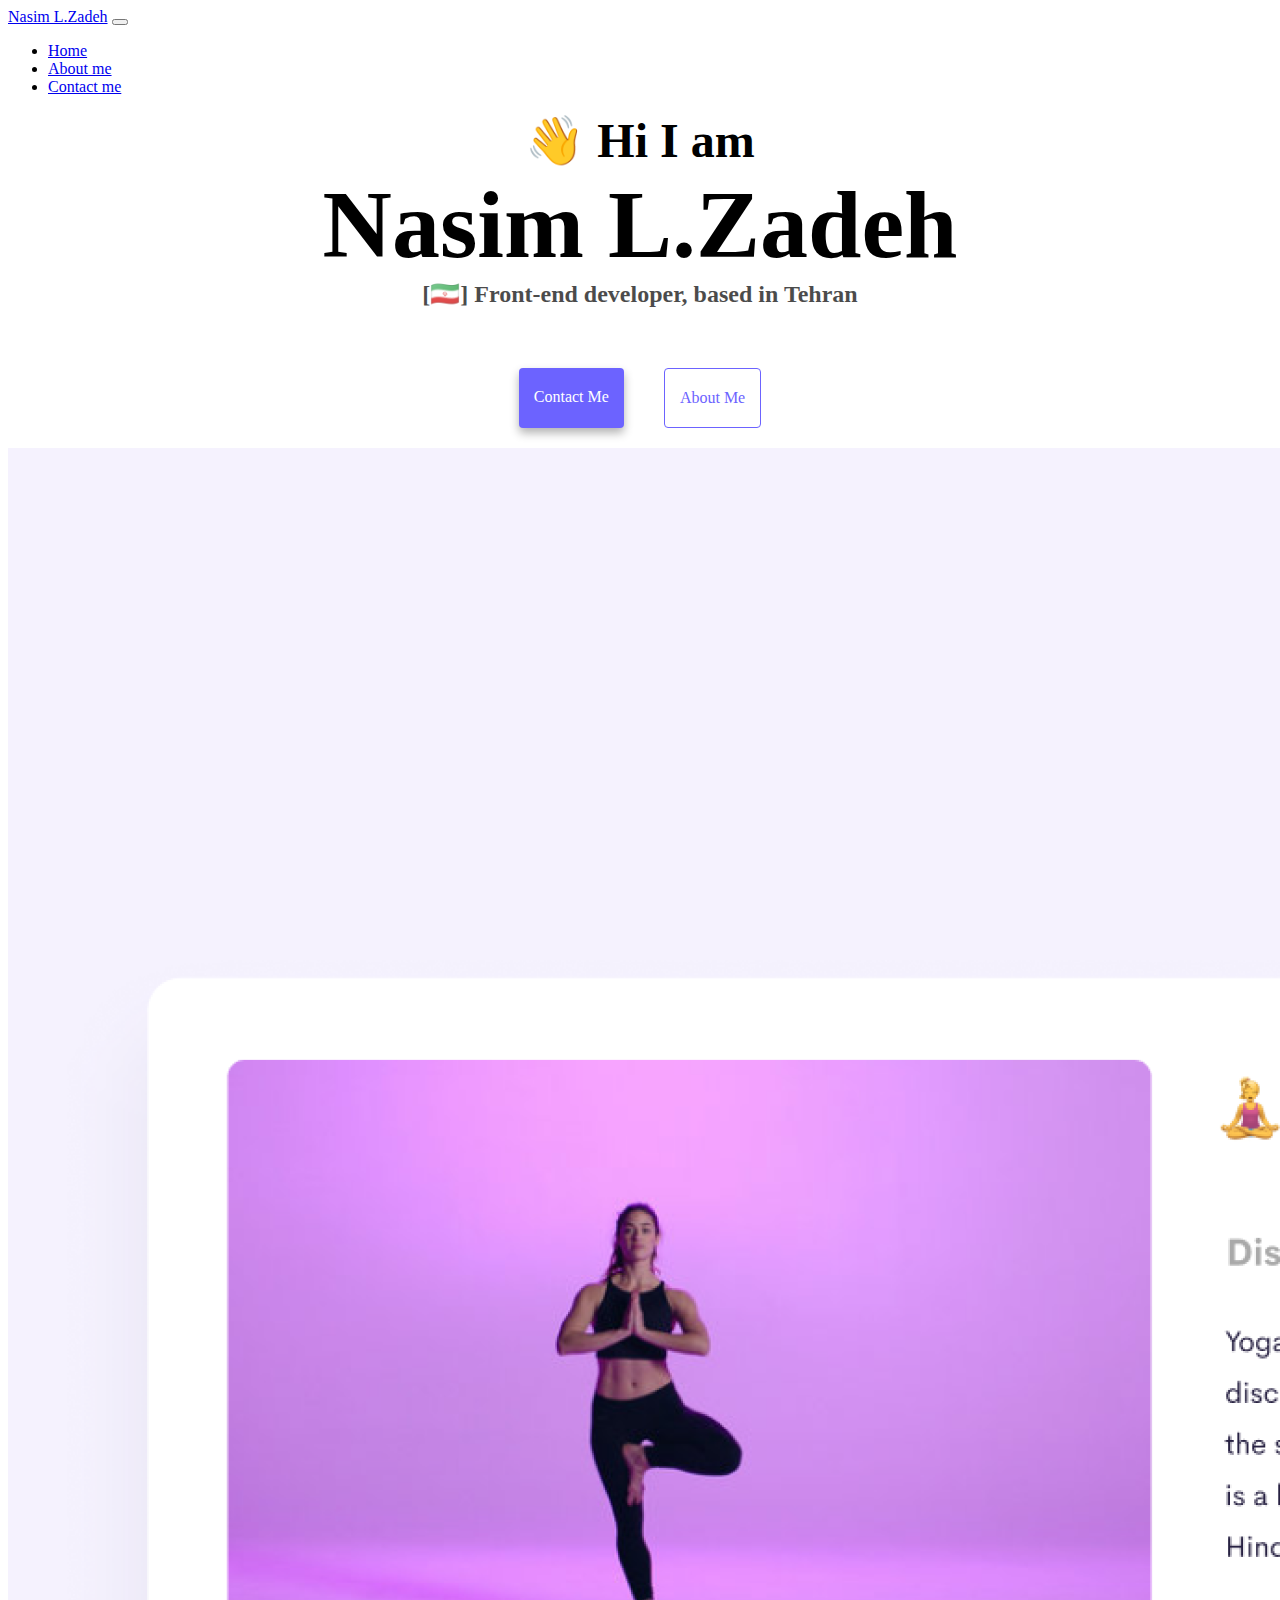
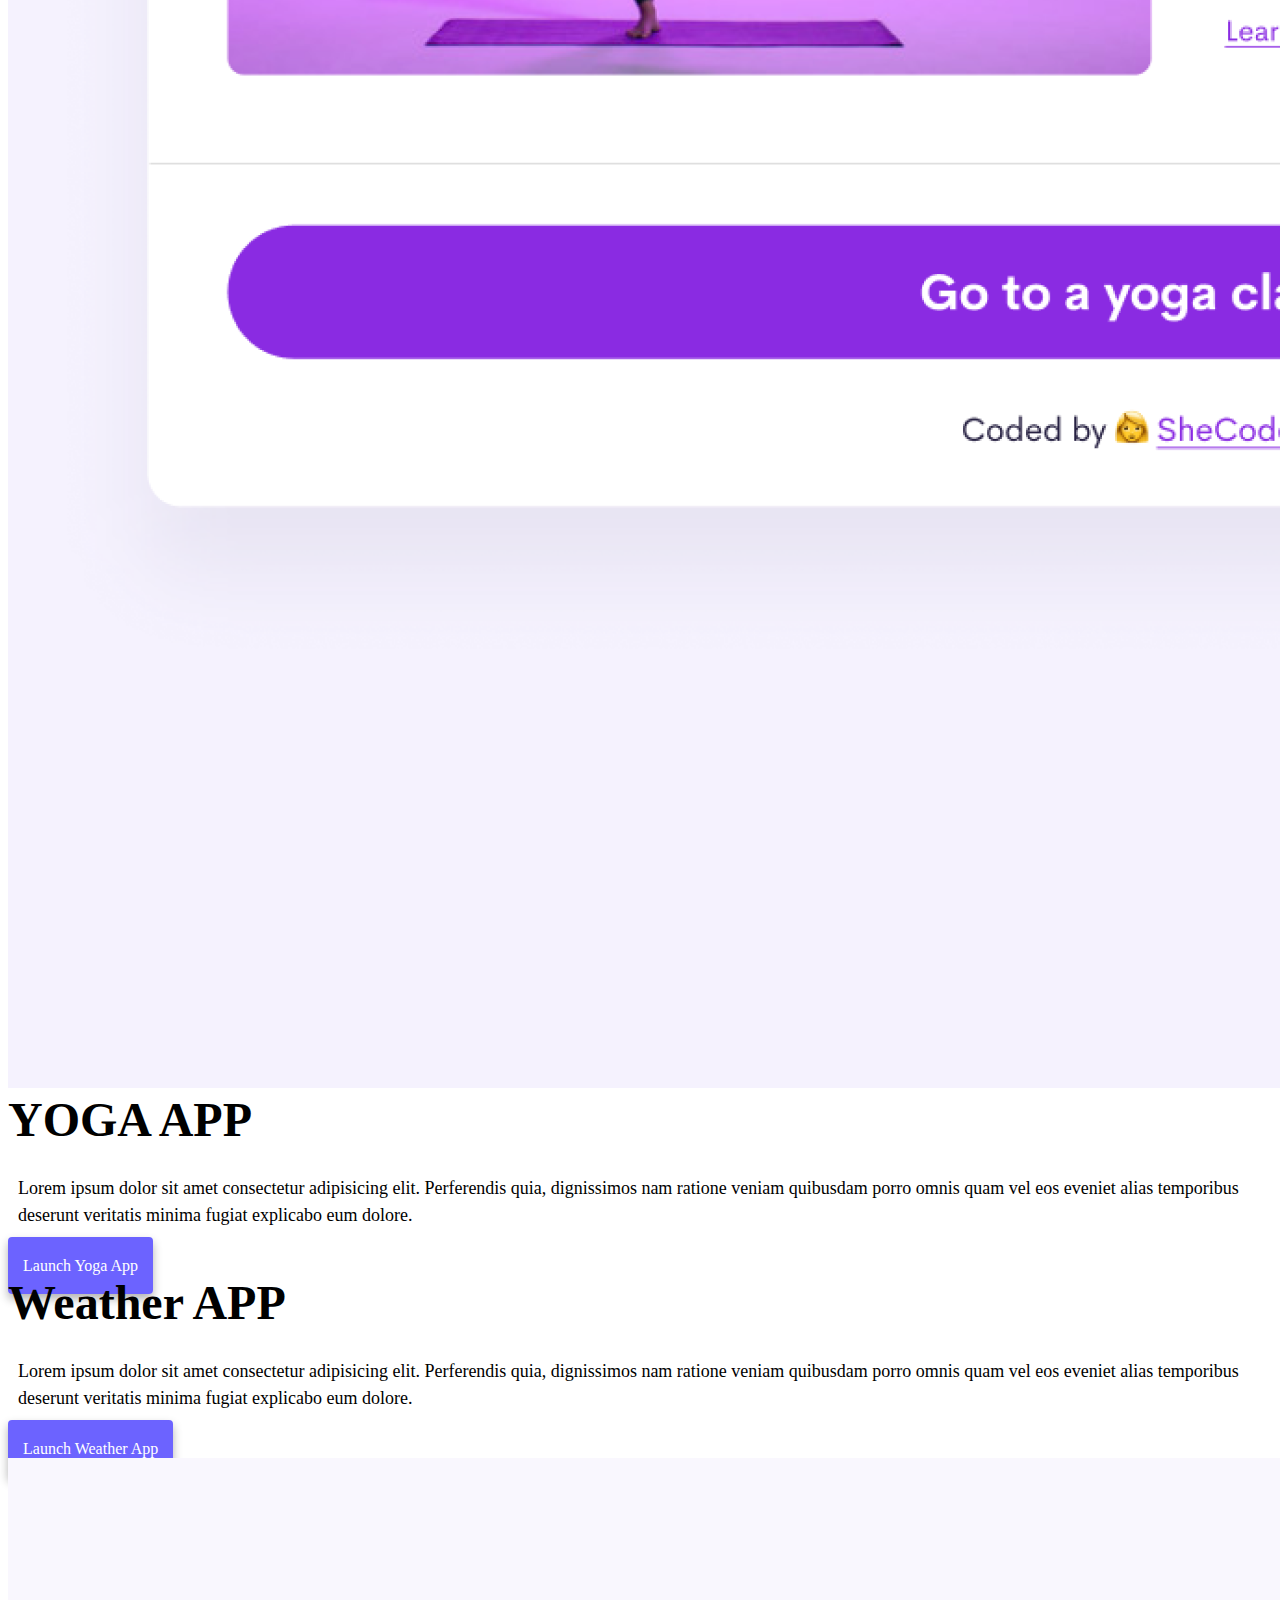
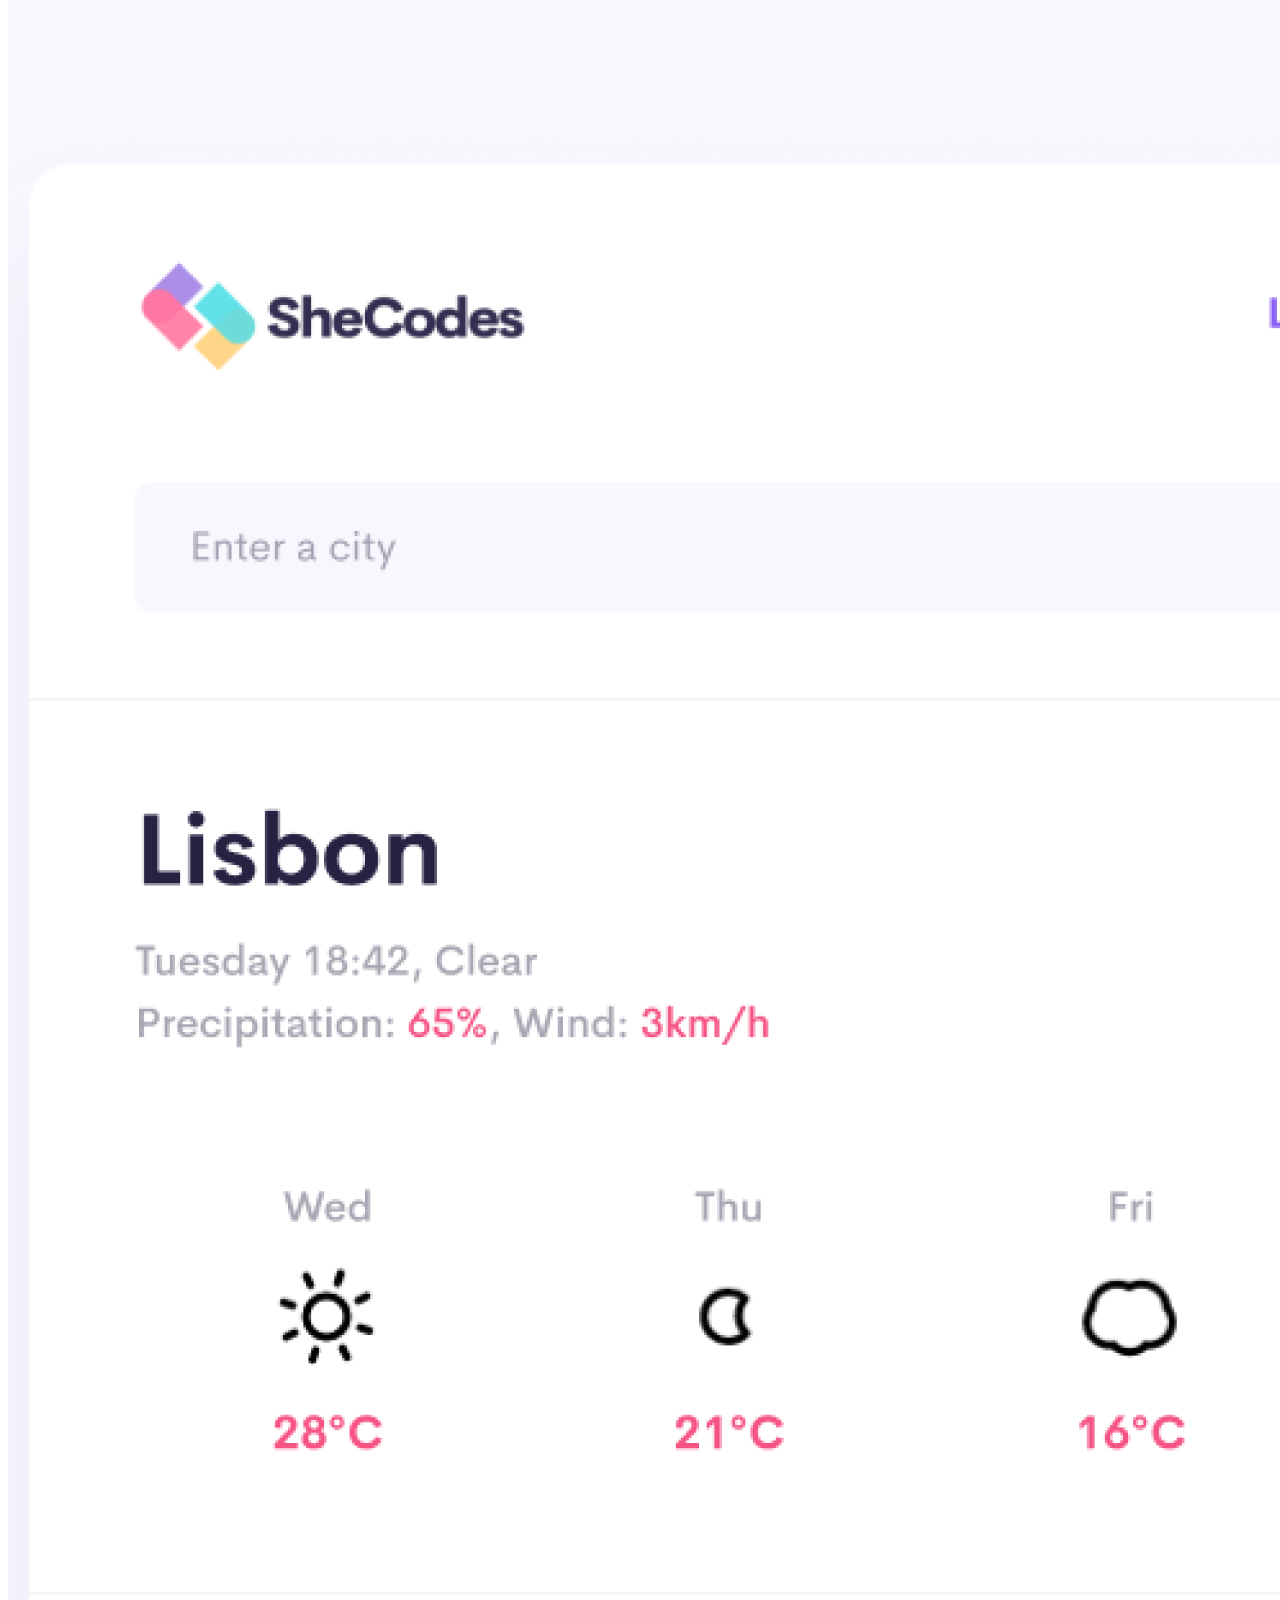
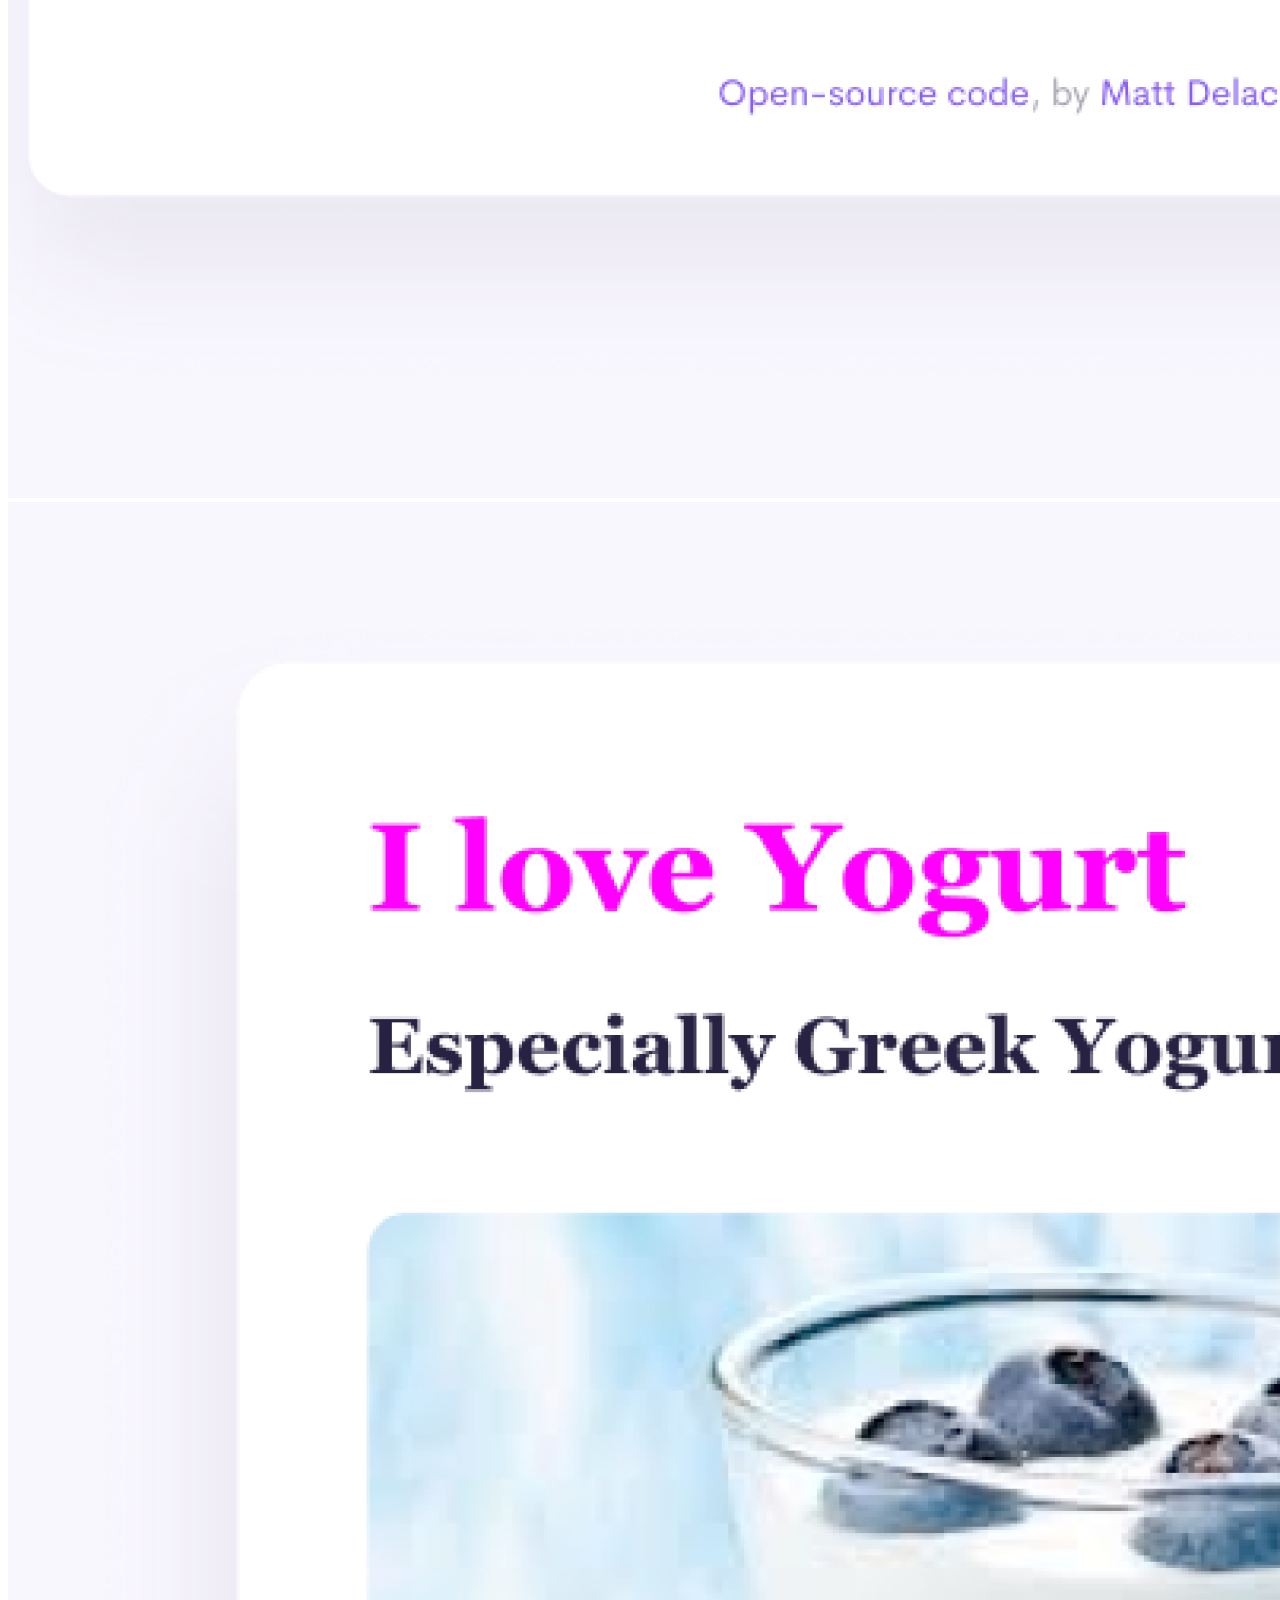
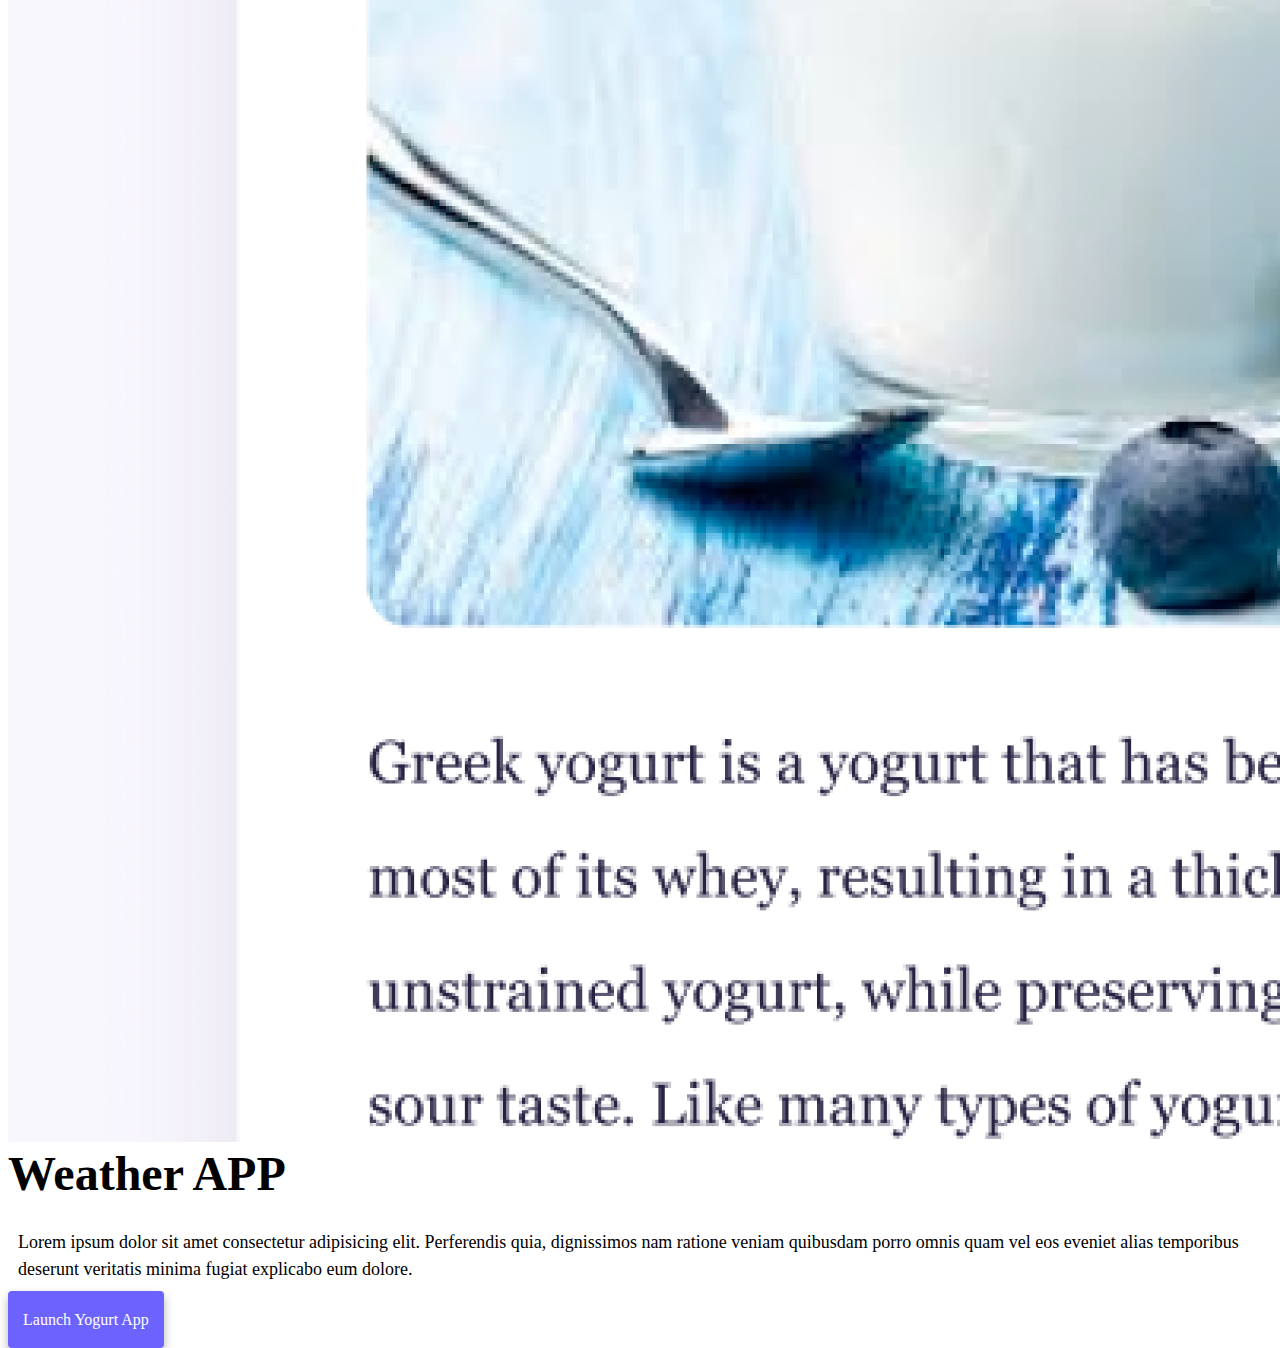
==== index.html @ 2a2cdb47 "loaded the first version of project - week 2" ====
<!DOCTYPE html>
<html lang="en">
  <head>
    <meta charset="UTF-8" />
    <meta http-equiv="X-UA-Compatible" content="IE=edge" />
    <meta name="viewport" content="width=device-width, initial-scale=1.0" />
    <title>Nasim L.Zadeh</title>
    <link rel="stylesheet" href="style.css" />
    <link href="https://cdn.jsdelivr.net/npm/bootstrap@5.3.0-alpha3/dist/css/bootstrap.min.css" rel="stylesheet" integrity="sha384-KK94CHFLLe+nY2dmCWGMq91rCGa5gtU4mk92HdvYe+M/SXH301p5ILy+dN9+nJOZ" crossorigin="anonymous">
  </head>
  <!-- ------------------------------------------- -->
  <body>
  <nav class="navbar navbar-expand-lg bg-body-tertiary sticky-top">
  <div class="container-fluid px-5">
    <a class="navbar-brand" href="#">Nasim L.Zadeh</a>
    <button class="navbar-toggler" type="button" data-bs-toggle="collapse" data-bs-target="#navbarNav" aria-controls="navbarNav" aria-expanded="false" aria-label="Toggle navigation">
      <span class="navbar-toggler-icon"></span>
    </button>
    <div class="collapse navbar-collapse" id="navbarNav">
      <ul class="navbar-nav">
        <li class="nav-item">
          <a class="nav-link active" aria-current="page" href="#">Home</a>
        </li>
        <li class="nav-item">
          <a class="nav-link" href="about.html">About me</a>
        </li>
        <li class="nav-item">
          <a class="nav-link" href="about.html#contact">Contact me</a>
        </li>
      </ul>
    </div>
  </div>
</nav>
    <h2 class="mt-5" id="top">👋 Hi I am</h2>
    <h1>Nasim L.Zadeh</h1>
    <h3>[🇮🇷] Front-end developer, based in Tehran</h3>
    <div class="navigation-links mb-5">
      <a href="about.html#contact" class="contact-link">Contact me</a>
      <a href="about.html" class="about-link">About me</a>
    </div>
    <!-- --------------------------------------- -->
    <div class="container">
    <div class="row">
    <div class="col-6">
    <img src="images/yoga.png" class="img-fluid">
    </div>
       <div class="col-6">
    <h2 class="mt-4 app-name"> YOGA APP</h2>
    <p class="nocolor-bg"> Lorem ipsum dolor sit amet consectetur 
    adipisicing elit. Perferendis quia, dignissimos nam ratione veniam
    quibusdam porro omnis quam vel eos eveniet alias temporibus 
    deserunt veritatis minima fugiat explicabo eum dolore.</p>
        <div class="mb-5">
      <a href="index#top" class="launch-links">Launch Yoga App</a>
      </div>
    </div>
    </div>
    <!-- -------------------------------------------------------- -->
    <div class="row">
    <div class="col-6">
    <h2 class="mt-4 app-name"> Weather APP</h2>
    <p class="nocolor-bg"> Lorem ipsum dolor sit amet consectetur adipisicing elit. Perferendis quia, dignissimos nam ratione veniam quibusdam porro omnis quam vel eos eveniet alias temporibus deserunt veritatis minima fugiat explicabo eum dolore.</p>
        <div class="mb-5">
      <a href="index#top" class="launch-links">Launch Weather App</a>
      </div>
    </div>
       <div class="col-6">
    <img src="images/weather.png" class="img-fluid">
    </div>
    </div>
    </div>
    <!-- --------------------------------------------------------------- -->
     <div class="row">
    <div class="col-6">
    <img src="images/yogurt.png" class="img-fluid">
    </div>
    <div class="col-6">
    <h2 class="mt-4 app-name"> Weather APP</h2>
    <p class="nocolor-bg"> Lorem ipsum dolor sit amet consectetur adipisicing elit. Perferendis quia, dignissimos nam ratione veniam quibusdam porro omnis quam vel eos eveniet alias temporibus deserunt veritatis minima fugiat explicabo eum dolore.</p>
        <div class="mb-5">
      <a href="index#top" class="launch-links">Launch Yogurt App</a>
      </div>
    </div>

    </div>
    </div>
    <script src="https://cdn.jsdelivr.net/npm/bootstrap@5.3.0-alpha3/dist/js/bootstrap.bundle.min.js" integrity="sha384-ENjdO4Dr2bkBIFxQpeoTz1HIcje39Wm4jDKdf19U8gI4ddQ3GYNS7NTKfAdVQSZe" crossorigin="anonymous"></script>
  </body>
</html>
---- style.css ----
:root {
  --primary-color: #6c63ff;
  --secondary-color: #f5f2fe;
  --box-shadow: 0 5px 10px rgba(0, 0, 0, 0.3);
}

body {
  /* margin: 60px auto; */
  max-width: 100%;
}

h1,
h2,
h3 {
  text-align: center;
  margin: 0;
}

h1 {
  font-size: 96px;
}

h2 {
  font-size: 48px;
}

h3 {
  font-size: 24px;
  opacity: 0.7;
}

p {
  background: var(--secondary-color);
  padding: 10px;
  border-radius: 4px;
  font-size: 18px;
  line-height: 1.5;
  text-align: left;
}

.app-name {
  text-align: left;
}
.nocolor-bg {
  background: white;
}

.navigation-links {
  display: flex;
  margin-top: 40px;
  justify-content: center;
}

.navigation-links a {
  margin: 20px;
  border-radius: 4px;
  padding: 20px 15px;
  text-decoration: none;
  text-transform: capitalize;
}

.contact-link {
  background: var(--primary-color);
  box-shadow: var(--box-shadow);
  color: white;
}
.launch-links {
  /* margin: 5px; */
  border-radius: 4px;
  padding: 20px 15px;
  text-decoration: none;
  text-transform: capitalize;
  background: var(--primary-color);
  box-shadow: var(--box-shadow);
  color: white;
}

.about-link {
  color: var(--primary-color);
  border: 1px solid var(--primary-color);
}

.homepage-link {
  color: var(--primary-color);
  text-align: center;
  display: block;
}

.about-paragraphs {
  display: flex;
  margin: 30px 0;
  text-align: center;
}

.about-paragraphs p {
  margin: 10px;
}

.email-link {
  display: flex;
  justify-content: center;
  color: var(--primary-color);
  font-size: 28px;
  text-decoration: none;
}

.email-link:hover {
  text-decoration: underline;
}
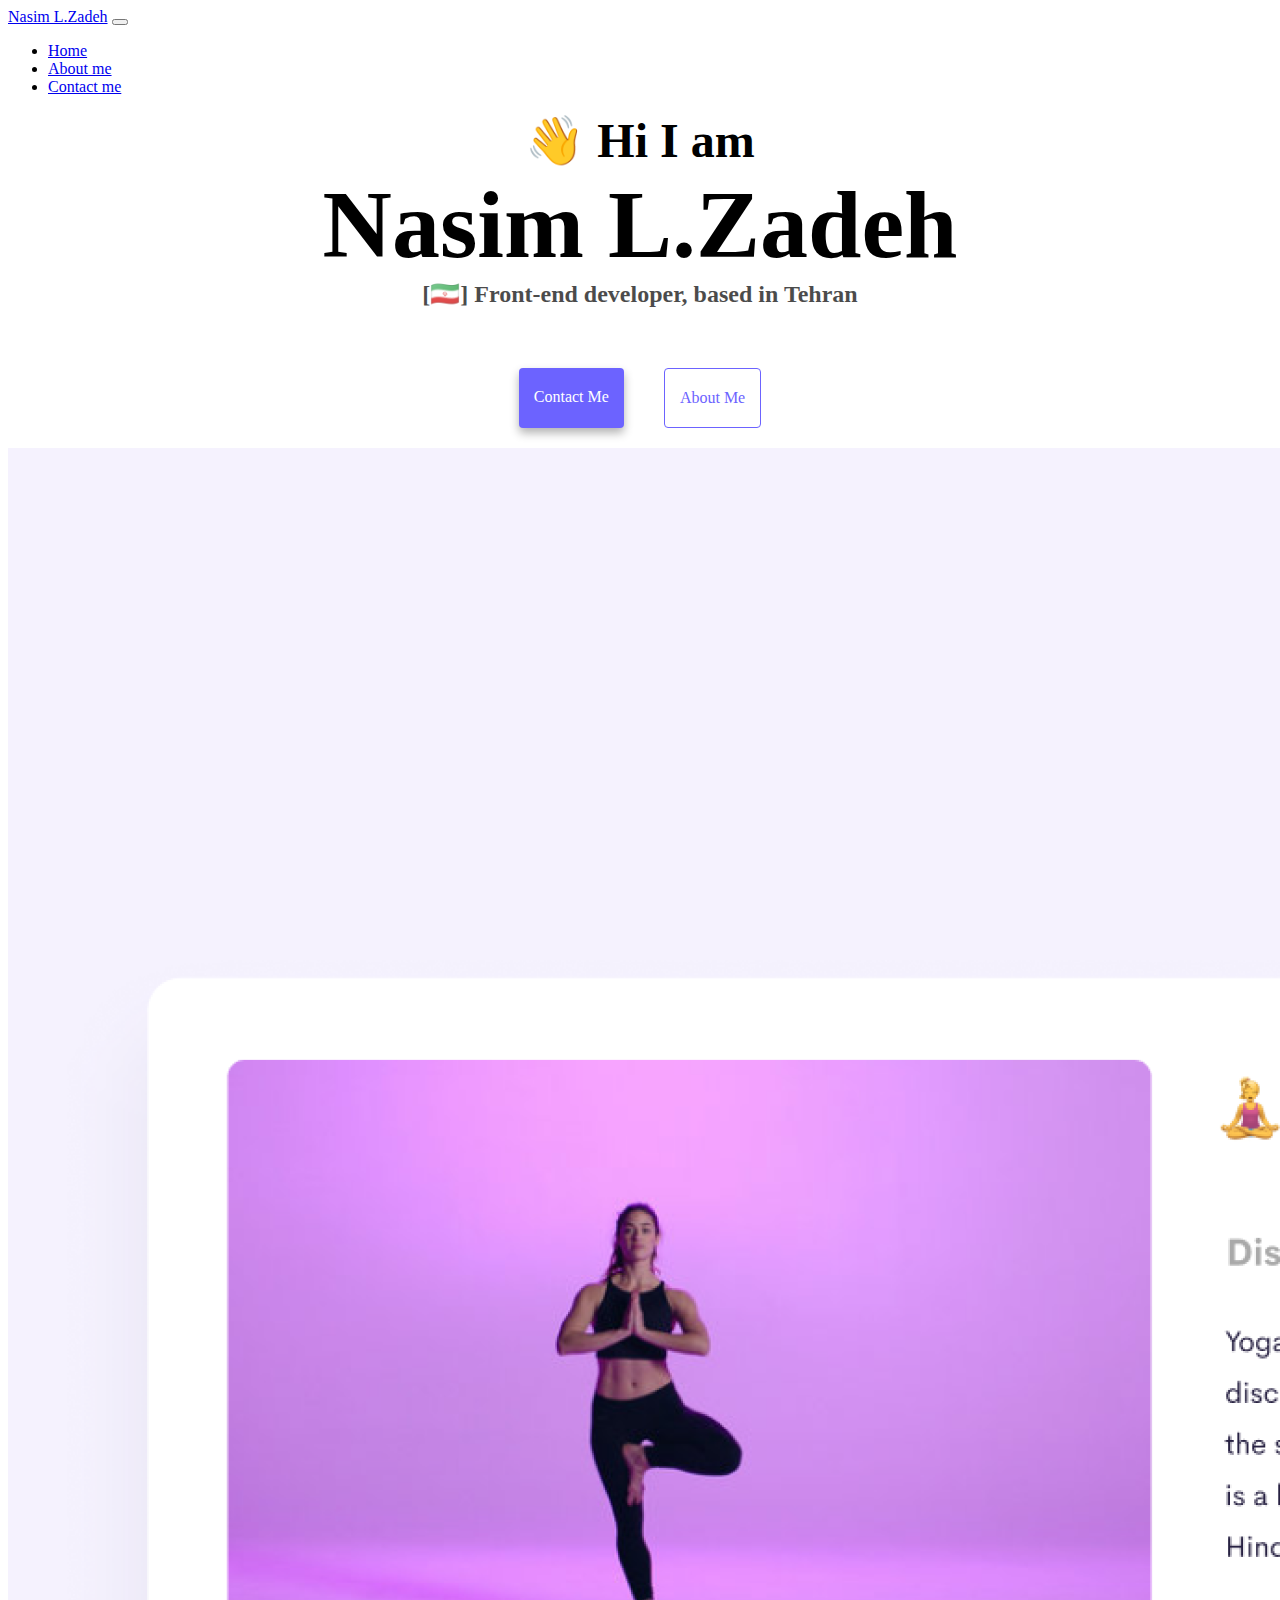
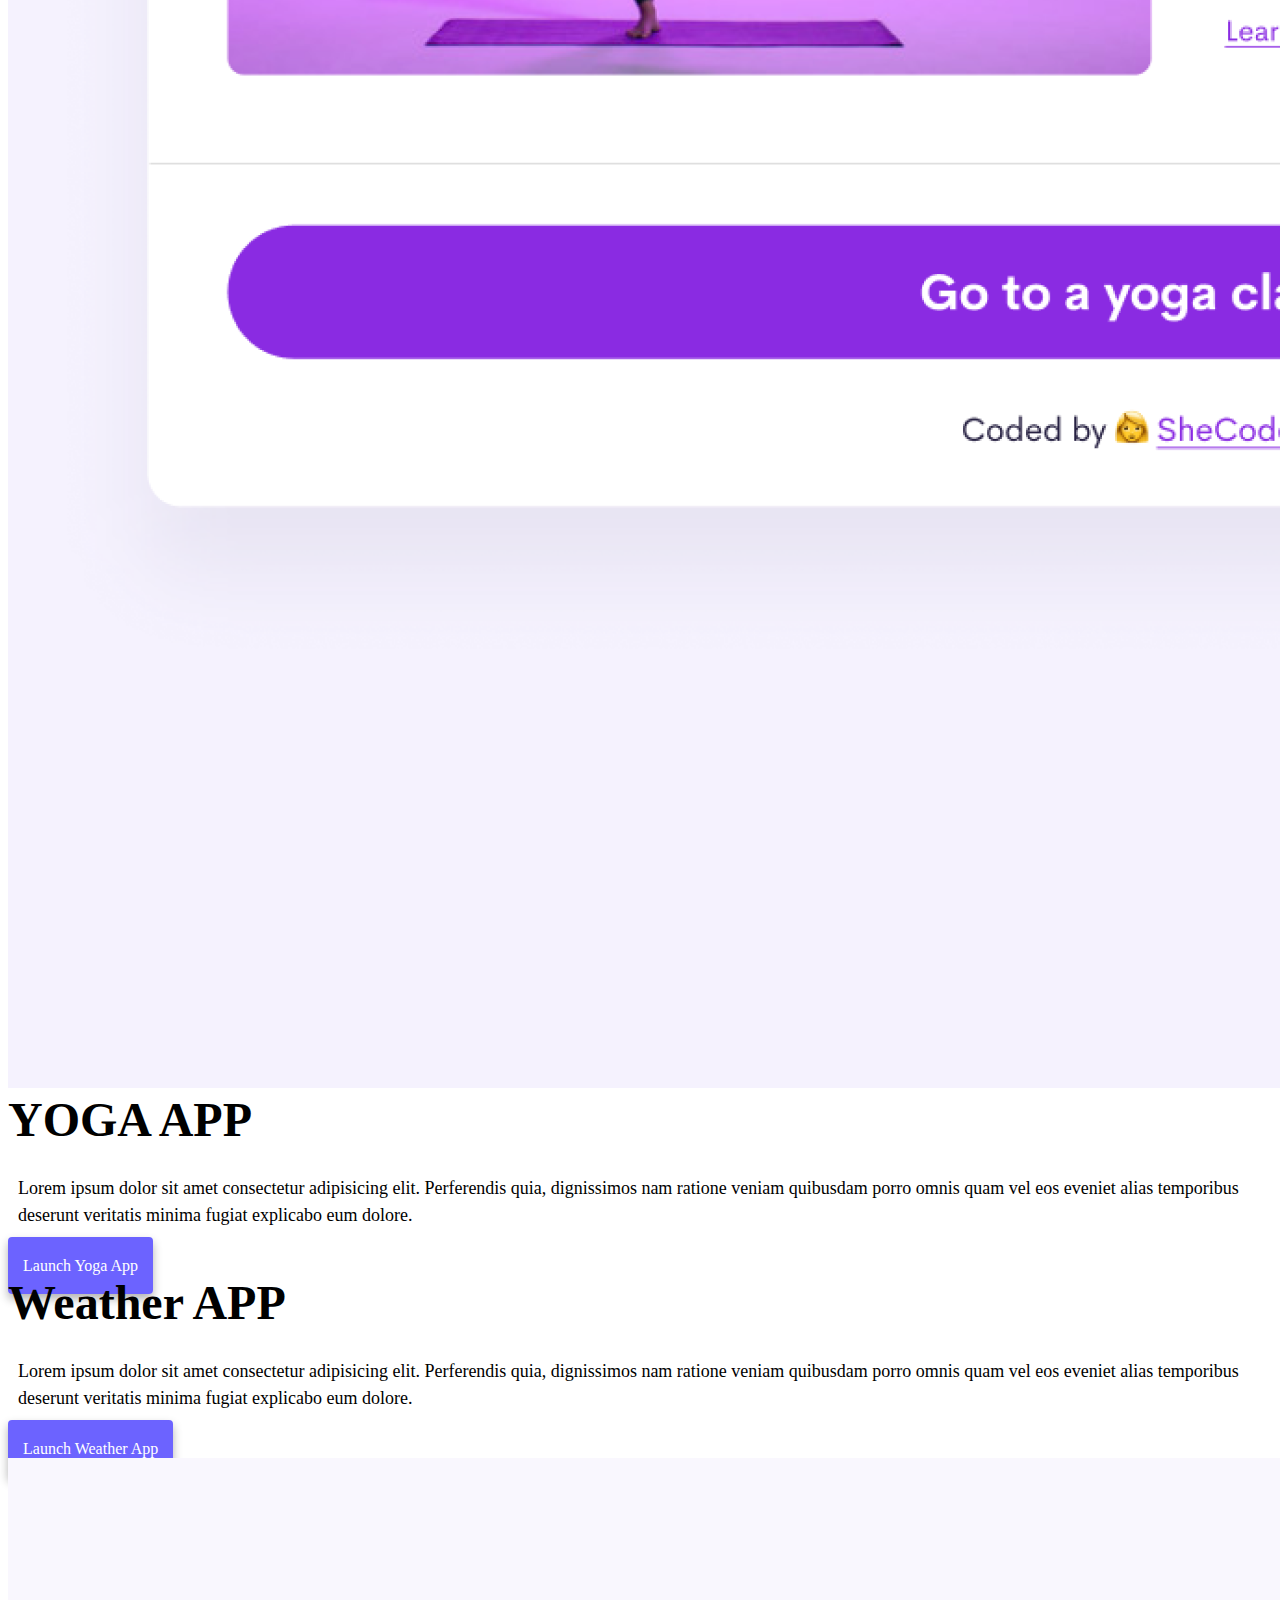
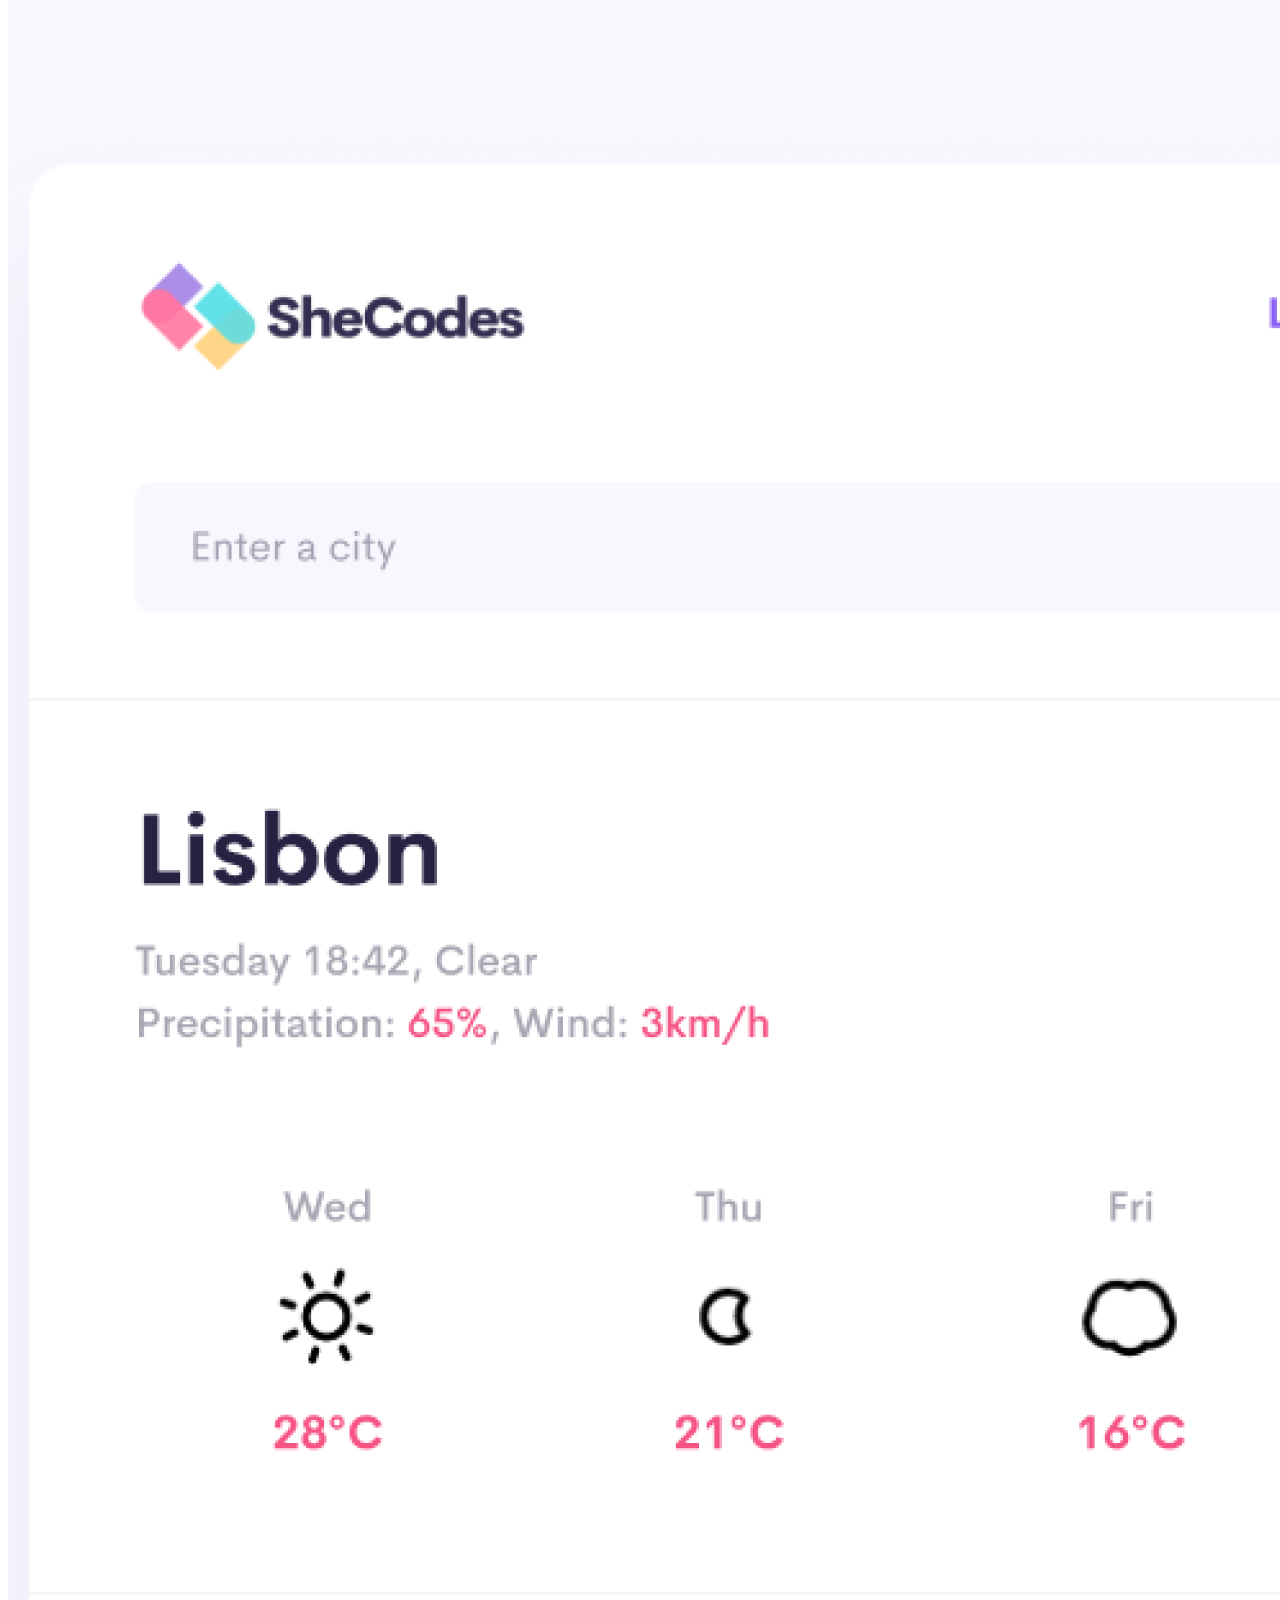
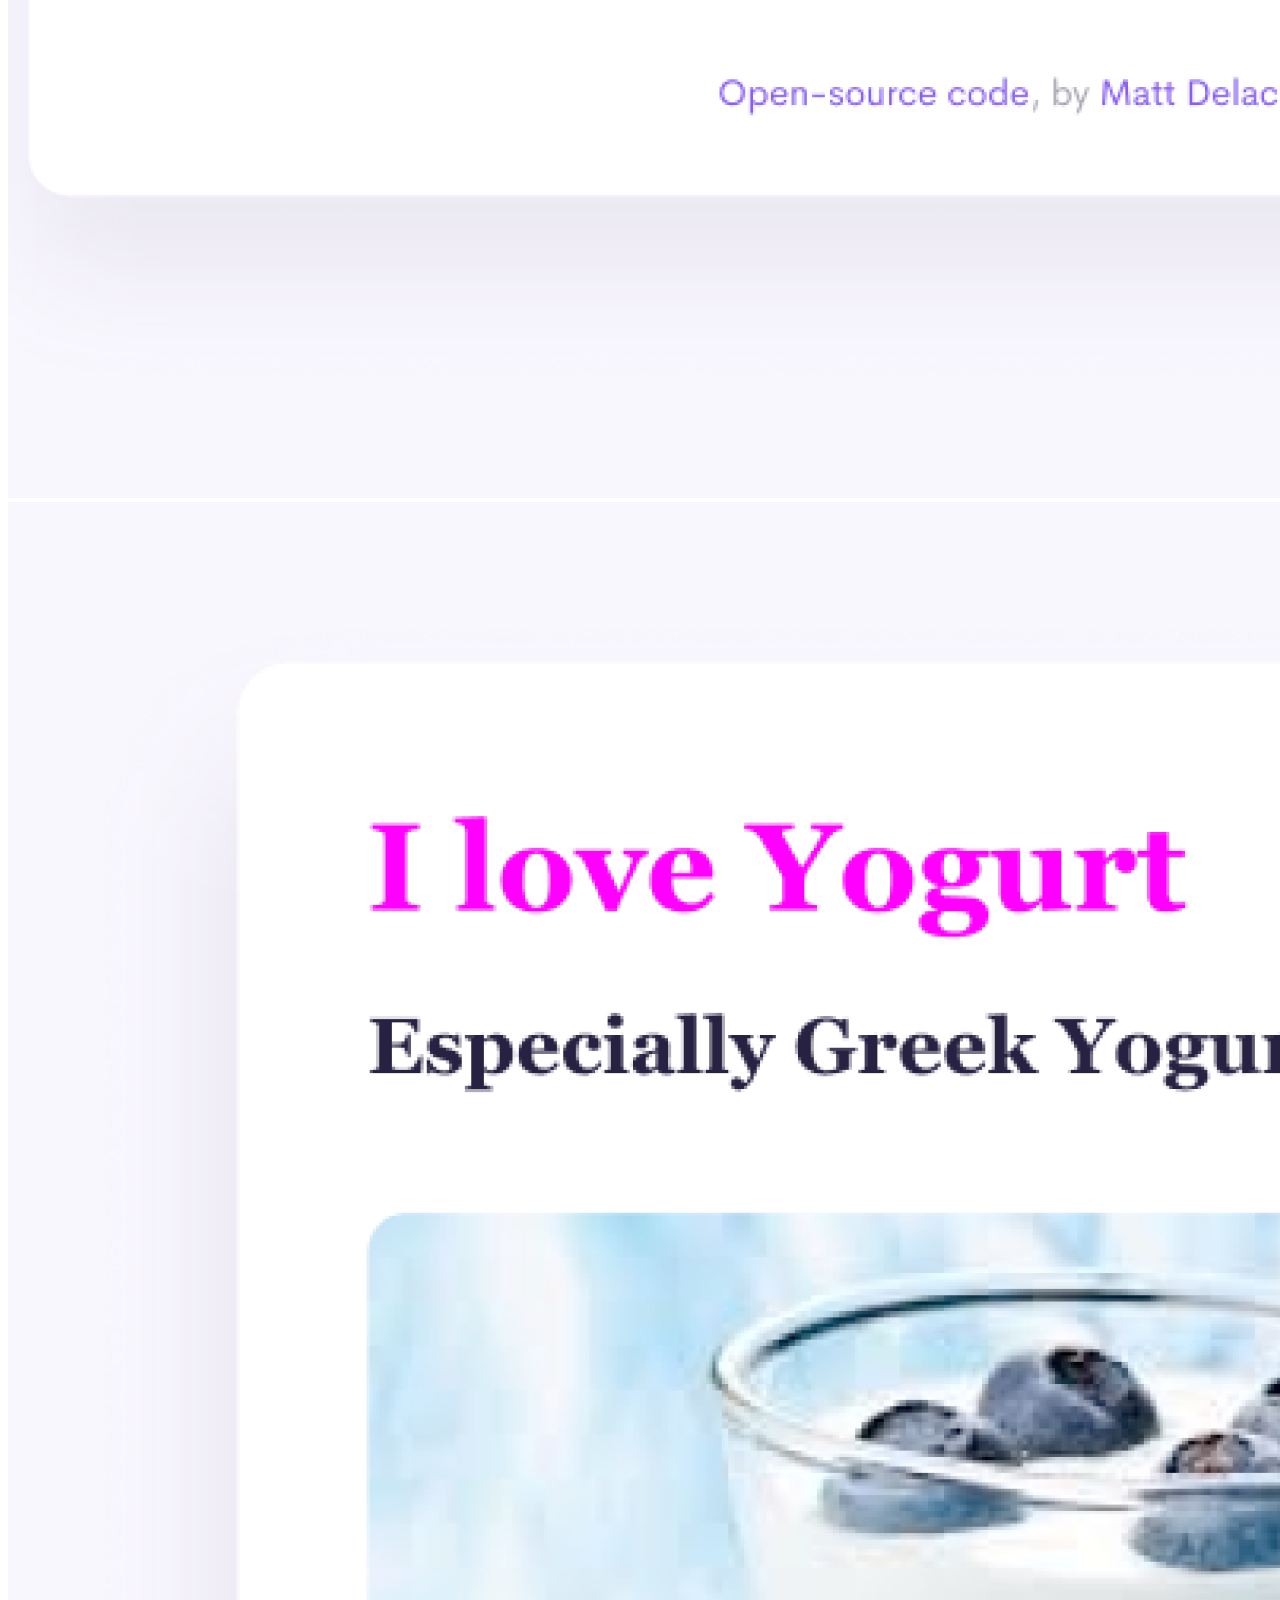
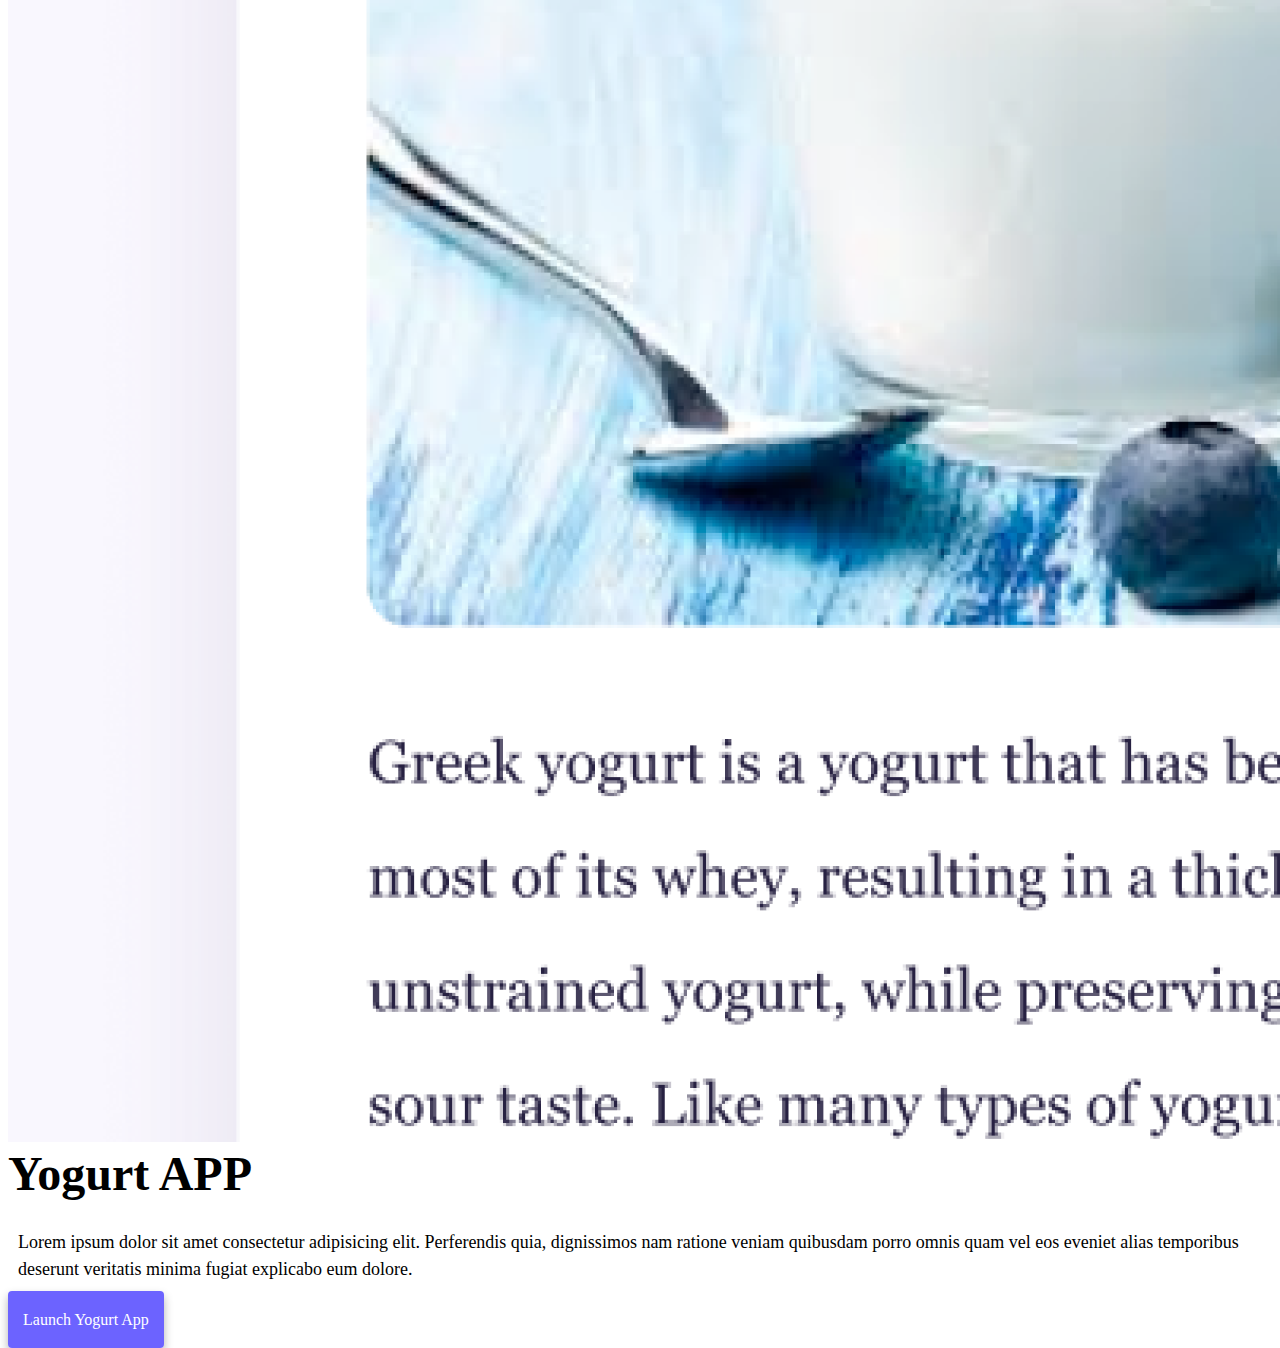
==== commit 089526f7: "made the whole project fully responsive" ====
--- a/index.html
+++ b/index.html
@@ -4,7 +4,7 @@
     <meta charset="UTF-8" />
     <meta http-equiv="X-UA-Compatible" content="IE=edge" />
     <meta name="viewport" content="width=device-width, initial-scale=1.0" />
-    <title>Nasim L.Zadeh</title>
+    <title>Front-end Developer - Nasim L.Zadeh</title>
     <link rel="stylesheet" href="style.css" />
     <link href="https://cdn.jsdelivr.net/npm/bootstrap@5.3.0-alpha3/dist/css/bootstrap.min.css" rel="stylesheet" integrity="sha384-KK94CHFLLe+nY2dmCWGMq91rCGa5gtU4mk92HdvYe+M/SXH301p5ILy+dN9+nJOZ" crossorigin="anonymous">
   </head>
@@ -31,9 +31,9 @@
     </div>
   </div>
 </nav>
-    <h2 class="mt-5" id="top">👋 Hi I am</h2>
-    <h1>Nasim L.Zadeh</h1>
-    <h3>[🇮🇷] Front-end developer, based in Tehran</h3>
+    <h2 class="mt-5 responsive-h2" id="top">👋 Hi I am</h2>
+    <h1 class="responsive-h1">Nasim L.Zadeh</h1>
+    <h3 class="responsive-h3">[🇮🇷] Front-end developer, based in Tehran</h3>
     <div class="navigation-links mb-5">
       <a href="about.html#contact" class="contact-link">Contact me</a>
       <a href="about.html" class="about-link">About me</a>
@@ -41,44 +41,44 @@
     <!-- --------------------------------------- -->
     <div class="container">
     <div class="row">
-    <div class="col-6">
-    <img src="images/yoga.png" class="img-fluid">
+    <div class="col-sm-6">
+    <img src="images/yoga.png" class="img-fluid d-none d-sm-block">
     </div>
-       <div class="col-6">
-    <h2 class="mt-4 app-name"> YOGA APP</h2>
-    <p class="nocolor-bg"> Lorem ipsum dolor sit amet consectetur 
+       <div class="col-sm-6">
+    <h2 class="mt-4 app-name responsive-h2"> YOGA APP</h2>
+    <p class="nocolor-bg responsive-p"> Lorem ipsum dolor sit amet consectetur 
     adipisicing elit. Perferendis quia, dignissimos nam ratione veniam
     quibusdam porro omnis quam vel eos eveniet alias temporibus 
     deserunt veritatis minima fugiat explicabo eum dolore.</p>
         <div class="mb-5">
-      <a href="index#top" class="launch-links">Launch Yoga App</a>
+      <a href="index#top" class="launch-links responsive-button">Launch Yoga App</a>
       </div>
     </div>
     </div>
     <!-- -------------------------------------------------------- -->
     <div class="row">
-    <div class="col-6">
-    <h2 class="mt-4 app-name"> Weather APP</h2>
-    <p class="nocolor-bg"> Lorem ipsum dolor sit amet consectetur adipisicing elit. Perferendis quia, dignissimos nam ratione veniam quibusdam porro omnis quam vel eos eveniet alias temporibus deserunt veritatis minima fugiat explicabo eum dolore.</p>
+    <div class="col-sm-6">
+    <h2 class="mt-4 app-name responsive-h2"> Weather APP</h2>
+    <p class="nocolor-bg responsive-p"> Lorem ipsum dolor sit amet consectetur adipisicing elit. Perferendis quia, dignissimos nam ratione veniam quibusdam porro omnis quam vel eos eveniet alias temporibus deserunt veritatis minima fugiat explicabo eum dolore.</p>
         <div class="mb-5">
-      <a href="index#top" class="launch-links">Launch Weather App</a>
+      <a href="index#top" class="launch-links responsive-button">Launch Weather App</a>
       </div>
     </div>
-       <div class="col-6">
-    <img src="images/weather.png" class="img-fluid">
+       <div class="col-sm-6">
+    <img src="images/weather.png" class="img-fluid d-none d-sm-block">
     </div>
     </div>
     </div>
     <!-- --------------------------------------------------------------- -->
      <div class="row">
-    <div class="col-6">
-    <img src="images/yogurt.png" class="img-fluid">
+    <div class="col-sm-6">
+    <img src="images/yogurt.png" class="img-fluid d-none d-sm-block">
     </div>
-    <div class="col-6">
-    <h2 class="mt-4 app-name"> Weather APP</h2>
+    <div class="col-sm-6">
+    <h2 class="mt-4 app-name responsive-h2"> Yogurt APP</h2>
     <p class="nocolor-bg"> Lorem ipsum dolor sit amet consectetur adipisicing elit. Perferendis quia, dignissimos nam ratione veniam quibusdam porro omnis quam vel eos eveniet alias temporibus deserunt veritatis minima fugiat explicabo eum dolore.</p>
         <div class="mb-5">
-      <a href="index#top" class="launch-links">Launch Yogurt App</a>
+      <a href="index#top" class="launch-links responsive-button">Launch Yogurt App</a>
       </div>
     </div>
 
--- a/style.css
+++ b/style.css
@@ -37,9 +37,33 @@
   line-height: 1.5;
   text-align: left;
 }
-
-.app-name {
-  text-align: left;
+@media (max-width: 576px) {
+  .responsive-h1 {
+    font-size: 42px;
+  }
+  .responsive-h2 {
+    font-size: 32px;
+    display: block;
+    text-align: center;
+  }
+  .responsive-h3 {
+    font-size: 24px;
+  }
+  .responsive-p {
+    text-align: center;
+  }
+  .responsive-button {
+    margin: 20px 100px;
+    border-radius: 4px;
+    padding: 10px 5px;
+    display: flex;
+    justify-content: center;
+  }
+}
+@media (min-width: 576px) {
+  .app-name {
+    text-align: left;
+  }
 }
 .nocolor-bg {
   background: white;
